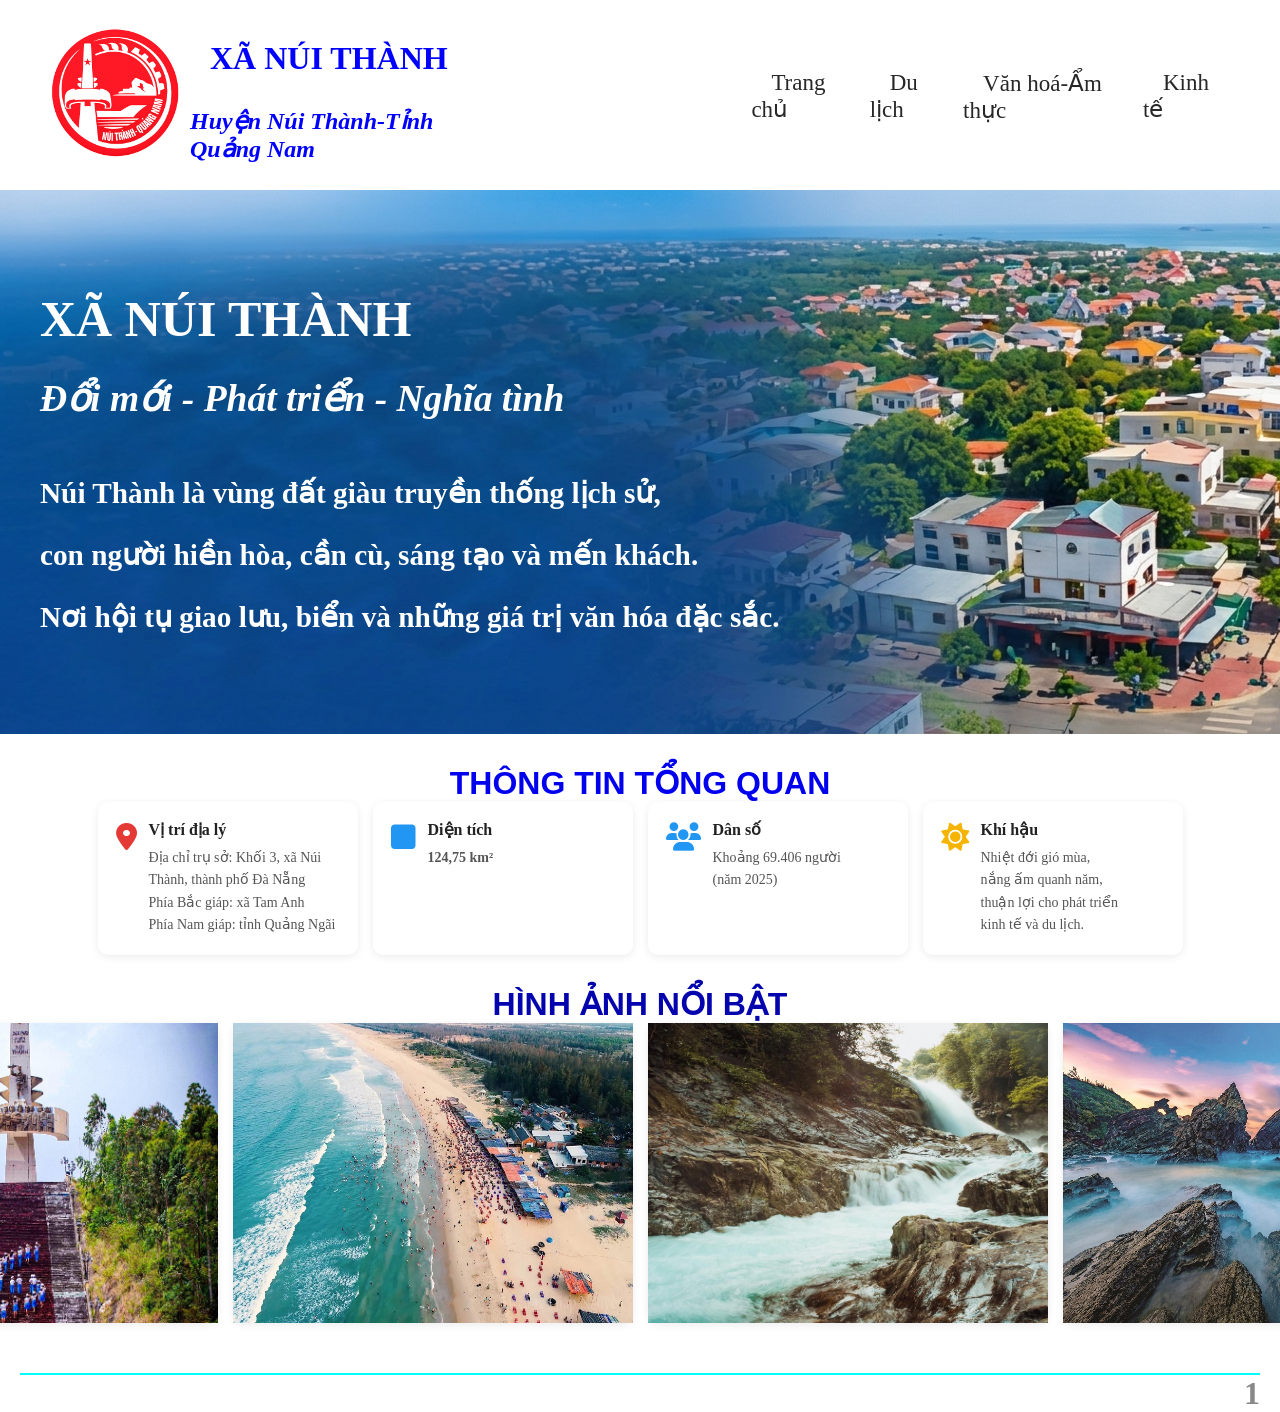
==== HTML.Trang1.html @ 6aa5de21 "Add files via upload" ====
<!DOCTYPE html>
<html lang="vi">
<head>
    <meta charset="UTF-8">
    <title>Giới thiệu Núi Thành</title>
    <link rel="stylesheet" href="style.CSS.css">
    <link rel="stylesheet" href="https://cdnjs.cloudflare.com/ajax/libs/font-awesome/6.7.2/css/all.min.css">
</head>
<body>
    <header>
        <img src="logo.png" alt="">
        <div>
            <h1>XÃ NÚI THÀNH</h1>
            <h2>Huyện Núi Thành-Tỉnh Quảng Nam</h2>
        </div>
        <nav>
            <ul>
                <li><a href="HTML.Trang1.html">Trang chủ</a></li>
                <li><a href="">Du lịch</a></li>
                <li><a href="">Văn hoá-Ẩm thực</a></li>
                <li><a href="">Kinh tế</a></li>
            </ul>
        </nav>
    </header>
    <div class="background-picture">
        <h1>XÃ NÚI THÀNH</h1><br>
        <h2>Đổi mới - Phát triển - Nghĩa tình</h2><br><br>
        <h3>Núi Thành là vùng đất giàu truyền thống lịch sử,</h3><br>
        <h3>con người hiền hòa, cần cù, sáng tạo và mến khách.</h3><br>
        <h3>Nơi hội tụ giao lưu, biển và những giá trị văn hóa đặc sắc.</h3>
    </div>
    <div style="text-align: center; color: rgb(4, 4, 175);margin-top: 30px; font-family: Arial, Helvetica, sans-serif;">
        <a href="Thongtin-Trang1.html"><h1>THÔNG TIN TỔNG QUAN</h1></a>
    </div>
    <div class="info">
    <div class="box">
        <i class="fa-solid fa-location-dot icon red"></i>
        <div class="content">
            <h4>Vị trí địa lý</h4>
            <p>Địa chỉ trụ sở: Khối 3, xã Núi Thành, thành phố Đà Nẵng<br>
            Phía Bắc giáp: xã Tam Anh<br>
            Phía Nam giáp: tỉnh Quảng Ngãi</p>
        </div>
    </div>

    <div class="box">
        <i class="fa-solid fa-square icon blue"></i>
        <div class="content">
            <h4>Diện tích</h4>
            <p><strong>124,75 km²</strong></p>
        </div>
    </div>

    <div class="box">
        <i class="fa-solid fa-users icon blue"></i>
        <div class="content">
            <h4>Dân số</h4>
            <p>Khoảng 69.406 người<br>(năm 2025)</p>
        </div>
    </div>

    <div class="box">
        <i class="fa-solid fa-sun icon yellow"></i>
        <div class="content">
            <h4>Khí hậu</h4>
            <p>Nhiệt đới gió mùa,<br>
            nắng ấm quanh năm,<br>
            thuận lợi cho phát triển<br>
            kinh tế và du lịch.</p>
        </div>
    </div>
    </div>

    <div style="text-align: center; color: rgb(4, 4, 175);margin-top: 30px; font-family: Arial, Helvetica, sans-serif;">
        <h1>HÌNH ẢNH NỔI BẬT</h1>
    </div>

    <div class="info-picture">
        <div class="box-picture">
            <img src="nui-thanh-quang-nam-07.jpg" alt="">
        </div>
        <div class="box-picture">
            <img src="nui-thanh-quang-nam-03.jpg" alt="">
        </div>
        <div class="box-picture">
            <img src="nui-thanh-quang-nam-01.jpg" alt="">
        </div>
        <div class="box-picture">
            <img src="nui-thanh-quang-nam-04.jpg" alt="">
        </div>
    </div>

    <div class="footer">
        <hr>
        <h1>1</h1>

    </div>
</body>
</html>
---- style.CSS.css ----
* {
    margin: 0;
    padding: 0;
    box-sizing: border-box;
}
header {
    text-align: left;
    color: blue;
    display: flex;
    padding: 20px 40px;
}
header img {
    width: 150px;
    height: 150px;
}
header h1 {
    margin-top: 20px;
    margin-left: 20px;
}
header h2 {
    font-style: italic;
    margin-top: 30px;
}
header nav {
    width: 700px;
    height: 50px;
    margin-top: 50px;
    font-size: 23px;
    margin-left: 300px;
}
header nav ul {
    display: flex;
    justify-content: space-between;
    list-style: none; 
}
header nav ul li a {
    text-decoration: none;
    color: rgb(39, 39, 39);
    padding: 10px 20px;
    transition: all 0.3s ease;
}
header nav ul li:hover a{
    transform:translateY(-5px);
    box-shadow:0 6px 15px rgba(0,0,0,.15);
}

.background-picture {
    text-align: left;
    color: white;
    padding-top: 100px;
    padding-left: 40px;
    padding-bottom: 100px;
    font-size: 25px;
    background-image: url(NuiThanh.png);
}
.background-picture h2 {
    font-style: italic;
}


.info{
    display:flex;
    gap:15px;
    justify-content:center;
}

.box{
    width:260px;
    background:#fff;
    border-radius:10px;
    padding:18px;
    display:flex;
    align-items:flex-start;
    gap:12px;
    box-shadow:0 2px 8px rgba(0,0,0,.08);
    transition:.3s;
}

.box:hover{
    transform:translateY(-5px);
    box-shadow:0 6px 15px rgba(0,0,0,.15);
}

.icon{
    font-size:28px;
    margin-top:3px;
}

.red{
    color:#e53935;
}

.blue{
    color:#2196f3;
}

.yellow{
    color:#f4b400;
}

.content h4{
    margin-bottom:8px;
    font-size:16px;
    color:#222;
}

.content p{
    font-size:14px;
    color:#555;
    line-height:1.6;
}



.info-picture{
    display:flex;
    gap:15px;
    justify-content:center;
}

.box-picture{
    width:400px;
    background:#fff;
    border-radius:10px;
    display:flex;
    align-items:flex-start;
    gap:12px;
    box-shadow:0 2px 8px rgba(0,0,0,.08);
    transition:.3s;
}

.box-picture img {
    width: 400px;
    height: 300px;
}

.box-picture:hover{
    transform:translateY(-5px);
    box-shadow:0 6px 15px rgba(0,0,0,.15);
}


.footer {
    margin-top: 50px;
    text-align: right;
    padding-right: 20px;
    padding-left: 20px;
    color: #8a8989;
}
.footer hr {
    border: 1px solid cyan;
}
a {
    text-decoration: none;
}


.noidung {
    font-family: Arial, Helvetica, sans-serif;
    font-size: 25px;
    margin: 50px;
}
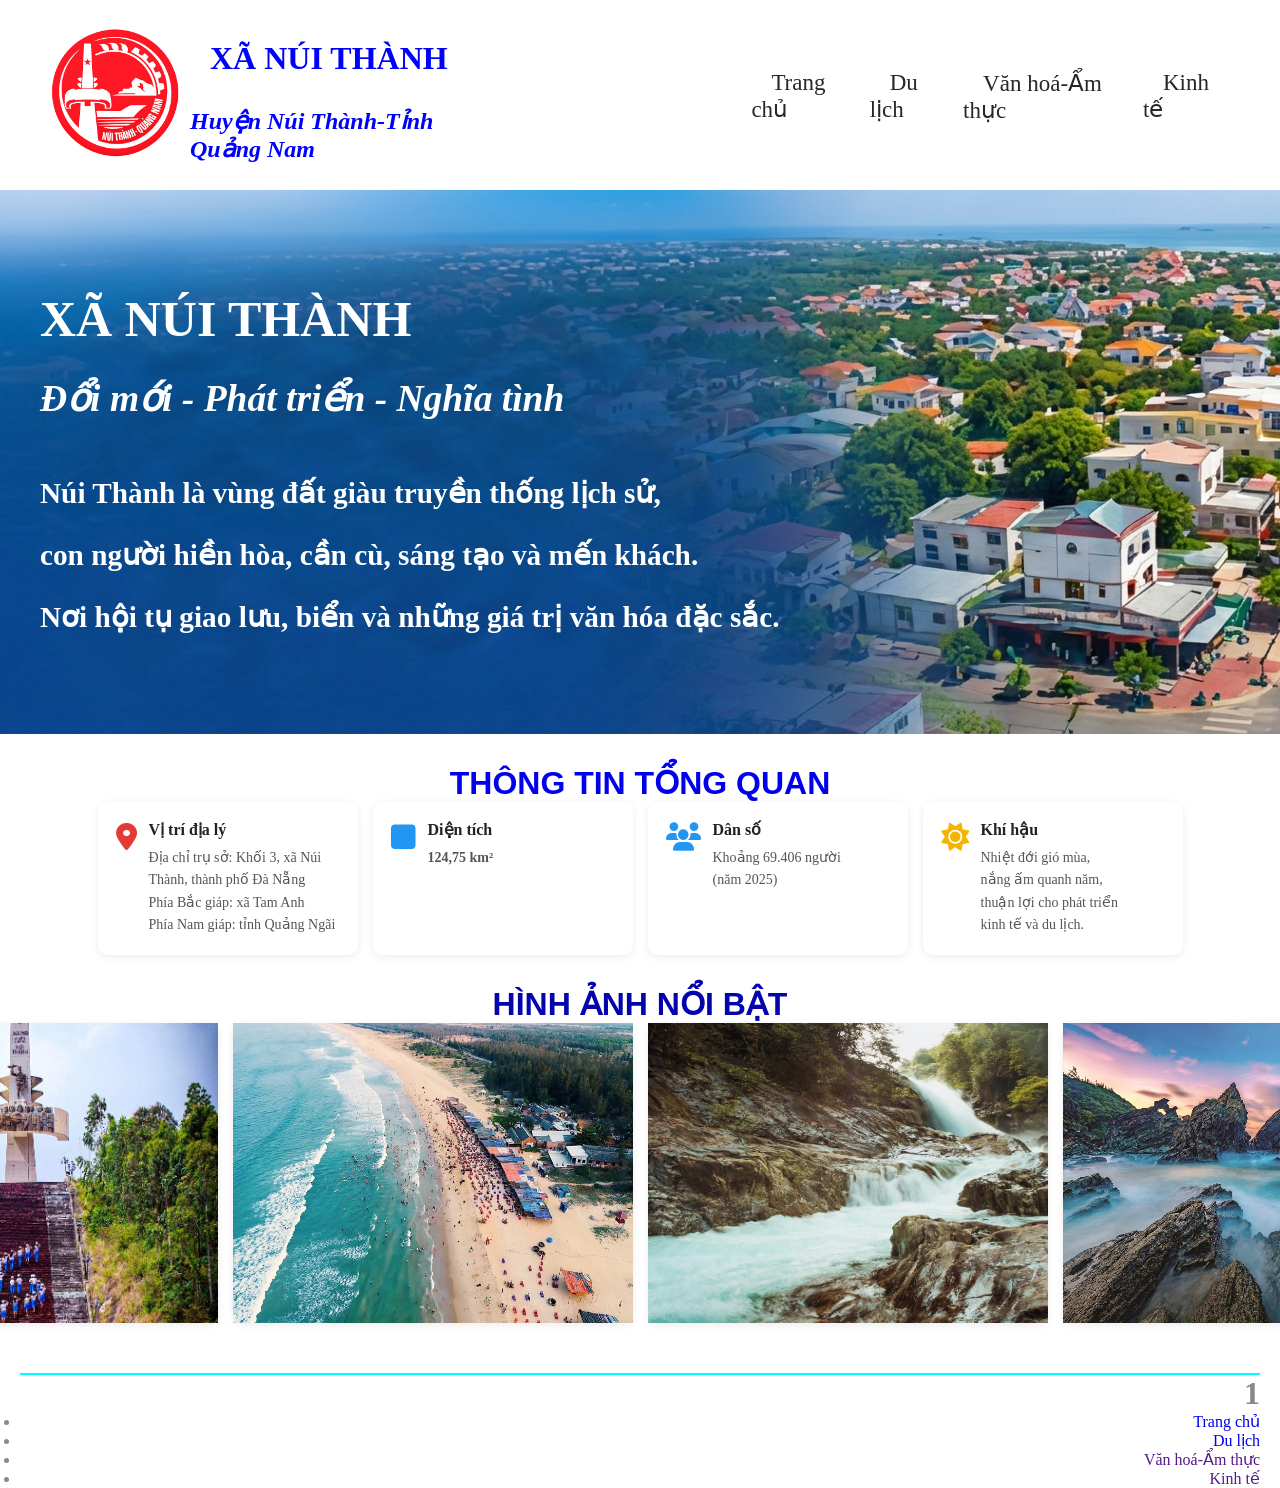
==== commit 2d4cbb03: "Update HTML.Trang1.html" ====
--- a/HTML.Trang1.html
+++ b/HTML.Trang1.html
@@ -16,7 +16,7 @@
         <nav>
             <ul>
                 <li><a href="HTML.Trang1.html">Trang chủ</a></li>
-                <li><a href="">Du lịch</a></li>
+                <li><a href="HTML.Trang2.html">Du lịch</a></li>
                 <li><a href="">Văn hoá-Ẩm thực</a></li>
                 <li><a href="">Kinh tế</a></li>
             </ul>
@@ -93,7 +93,12 @@
     <div class="footer">
         <hr>
         <h1>1</h1>
-
+        <ul>
+                <li><a href="HTML.Trang1.html">Trang chủ</a></li>
+                <li><a href="HTML.Trang2.html">Du lịch</a></li>
+                <li><a href="">Văn hoá-Ẩm thực</a></li>
+                <li><a href="">Kinh tế</a></li>
+        </ul>
     </div>
 </body>
-</html>+</html>
